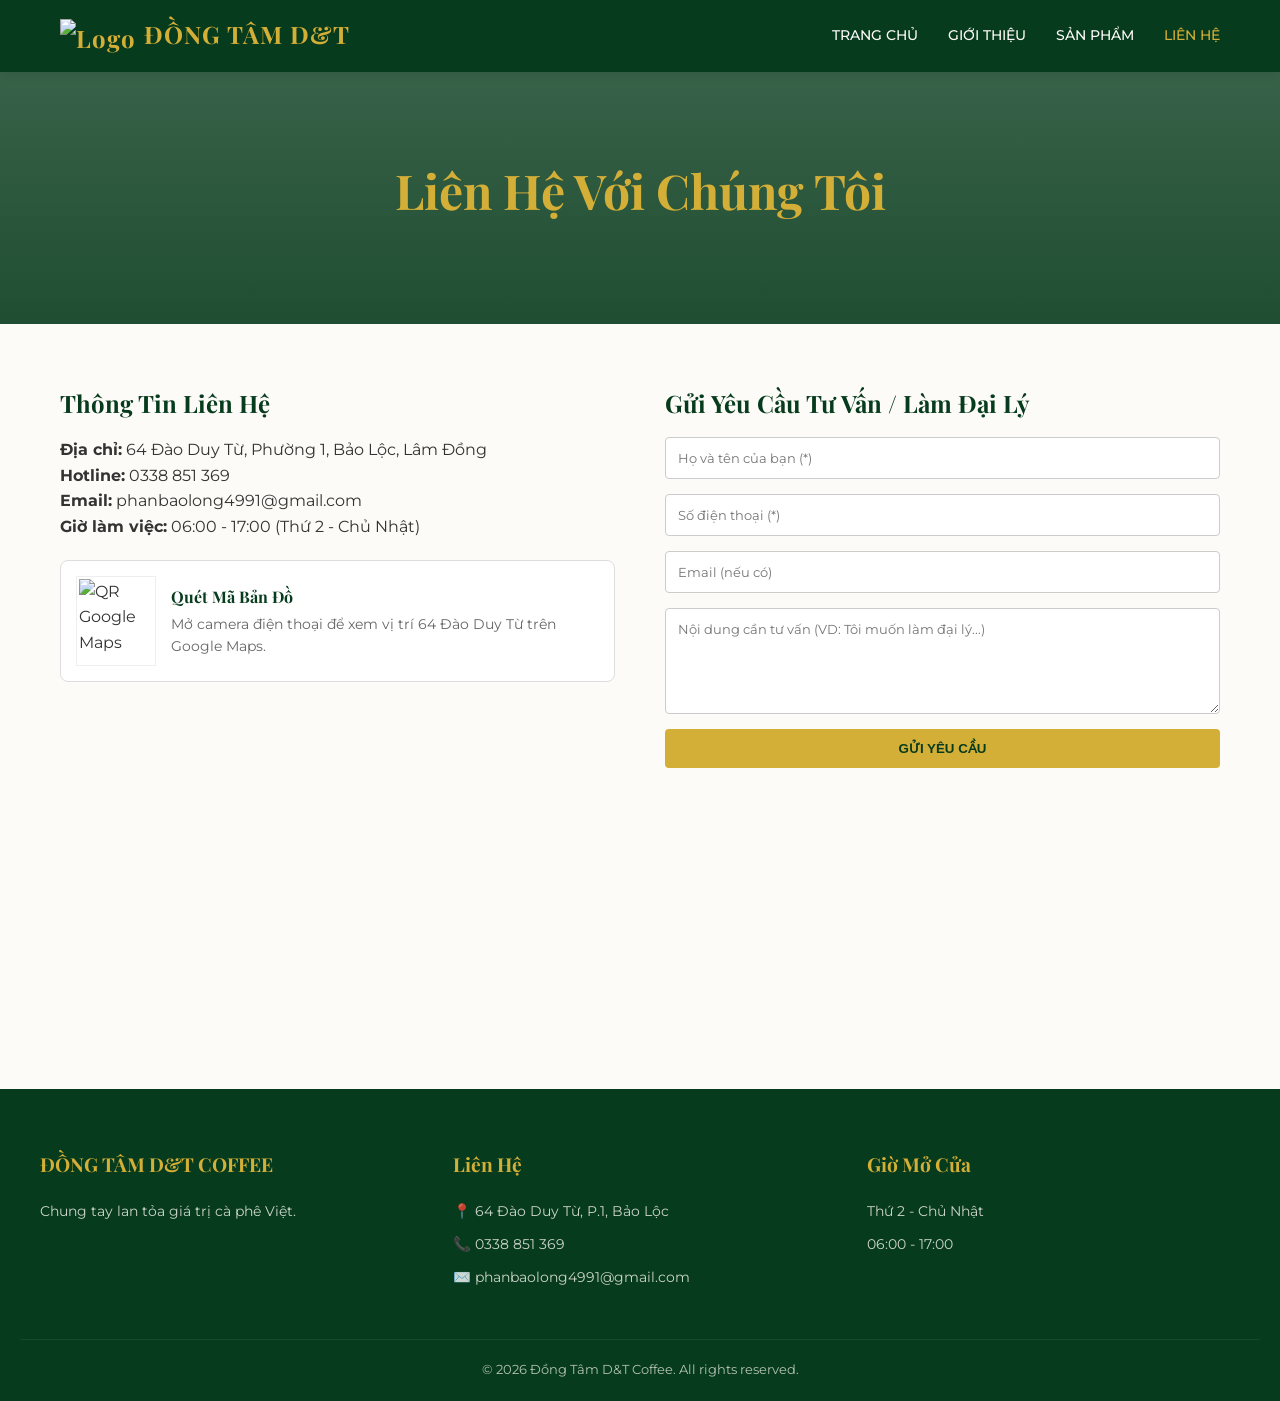
==== lien-he.html @ fc58b59f "Add files via upload" ====
<!DOCTYPE html>
<html lang="vi">
<head>
    <meta charset="UTF-8">
    <meta name="viewport" content="width=device-width, initial-scale=1.0">
    <title>Liên Hệ - Đồng Tâm D&T Coffee</title>
    <link rel="stylesheet" href="style_2.css">
</head>
<body>

    <header>
        <div class="header-container">
            <a href="index.html" class="logo">
                <img src="logo.png" alt="Logo" style="height: 30px; vertical-align: middle; margin-right: 8px;">ĐỒNG TÂM D&T
            </a>
            <button class="mobile-menu-btn" onclick="toggleMenu()">☰</button>
            <nav class="nav-links" id="navLinks">
                <a href="index.html">Trang Chủ</a>
                <a href="ve-chung-toi.html">Giới Thiệu</a>
                <a href="san-pham.html">Sản Phẩm</a>
                <a href="lien-he.html" class="active">Liên Hệ</a>
            </nav>
        </div>
    </header>

    <div class="page-header">
        <h1>Liên Hệ Với Chúng Tôi</h1>
    </div>

    <section class="contact-container">
        <div class="contact-info">
            <h2>Thông Tin Liên Hệ</h2>
            <p><strong>Địa chỉ:</strong> 64 Đào Duy Từ, Phường 1, Bảo Lộc, Lâm Đồng</p>
            <p><strong>Hotline:</strong> 0338 851 369</p>
            <p><strong>Email:</strong> phanbaolong4991@gmail.com</p>
            <p><strong>Giờ làm việc:</strong> 06:00 - 17:00 (Thứ 2 - Chủ Nhật)</p>
            
            <!-- Mã QR Google Maps -->
            <div style="margin: 20px 0; display: flex; align-items: center; gap: 15px; background: #fff; padding: 15px; border-radius: 8px; border: 1px solid #ddd;">
                <img src="qr-maps.png" alt="QR Google Maps" style="width: 90px; height: 90px; border: 1px solid #eee; padding: 2px;">
                <div>
                    <h4 style="margin-bottom: 5px; color: var(--green-deep);">Quét Mã Bản Đồ</h4>
                    <p style="font-size: 0.85rem; color: #666; margin-bottom: 0;">Mở camera điện thoại để xem vị trí 64 Đào Duy Từ trên Google Maps.</p>
                </div>
            </div>

            <!-- Bản đồ Google Maps -->
            <div class="contact-info">
                <iframe src="https://www.google.com/maps/embed?pb=!1m18!1m12!1m3!1d15607.707663007577!2d107.8002361!3d11.5439262!2m3!1f0!2f0!3f0!3m2!1i1024!2i768!4f13.1!3m3!1m2!1s0x3173e7b5b0b0b0b1%3A0x0!2zQsOjbyBM4buZYywgTMOibSDEkOG7k25n!5e0!3m2!1svi!2s!4v1620000000000!5m2!1svi!2s" allowfullscreen="" loading="lazy"></iframe>
            </div>
        </div>

        <div class="contact-form">
            <h2>Gửi Yêu Cầu Tư Vấn / Làm Đại Lý</h2>
            <form action="#" method="POST">
                <input type="text" name="name" placeholder="Họ và tên của bạn (*)" required>
                <input type="tel" name="phone" placeholder="Số điện thoại (*)" required>
                <input type="email" name="email" placeholder="Email (nếu có)">
                <textarea name="message" rows="5" placeholder="Nội dung cần tư vấn (VD: Tôi muốn làm đại lý...)" required></textarea>
                <button type="submit" class="btn">Gửi Yêu Cầu</button>
            </form>
        </div>
    </section>

    <footer>
        <div class="footer-container">
            <div class="footer-col">
                <h3>ĐỒNG TÂM D&T COFFEE</h3>
                <p>Chung tay lan tỏa giá trị cà phê Việt.</p>
            </div>
            <div class="footer-col">
                <h3>Liên Hệ</h3>
                <p>📍 64 Đào Duy Từ, P.1, Bảo Lộc</p>
                <p>📞 0338 851 369</p>
                <p>✉️ phanbaolong4991@gmail.com</p>
            </div>
            <div class="footer-col">
                <h3>Giờ Mở Cửa</h3>
                <p>Thứ 2 - Chủ Nhật</p>
                <p>06:00 - 17:00</p>
            </div>
        </div>
        <div class="footer-bottom">
            <p>&copy; 2026 Đồng Tâm D&T Coffee. All rights reserved.</p>
        </div>
    </footer>

    <script>
        function toggleMenu() {
            document.getElementById("navLinks").classList.toggle("active");
        }
    </script>
</body>
</html>
---- style_2.css ----
/* =========================================
   ĐỒNG TÂM D&T COFFEE - MAIN STYLES
   Phong cách: Rustic Luxury
========================================= */

@import url('https://fonts.googleapis.com/css2?family=Montserrat:wght@400;500;600&family=Playfair+Display:ital,wght@0,600;0,700;1,600&display=swap');

:root {
  --green-deep: #073b1d;
  --gold: #d4af37;
  --cream: #fdfbf7;
  --text-dark: #333333;
  --text-light: #f9f9f9;
  --font-heading: 'Playfair Display', serif;
  --font-body: 'Montserrat', sans-serif;
}

* {
  margin: 0;
  padding: 0;
  box-sizing: border-box;
}

body {
  font-family: var(--font-body);
  background-color: var(--cream);
  color: var(--text-dark);
  line-height: 1.6;
}

a {
  text-decoration: none;
  color: inherit;
}

ul {
  list-style: none;
}

/* --- TYPOGRAPHY --- */
h1, h2, h3, h4 {
  font-family: var(--font-heading);
  color: var(--green-deep);
  margin-bottom: 15px;
}

.section-title {
  text-align: center;
  font-size: 2.5rem;
  margin-bottom: 40px;
  position: relative;
}

.section-title::after {
  content: '';
  display: block;
  width: 60px;
  height: 3px;
  background-color: var(--gold);
  margin: 15px auto 0;
}

/* --- HEADER & NAVIGATION --- */
header {
  background-color: var(--green-deep);
  color: var(--cream);
  position: sticky;
  top: 0;
  z-index: 1000;
  box-shadow: 0 2px 10px rgba(0,0,0,0.1);
}

.header-container {
  max-width: 1200px;
  margin: 0 auto;
  padding: 15px 20px;
  display: flex;
  justify-content: space-between;
  align-items: center;
}

.logo {
  font-family: var(--font-heading);
  font-size: 1.5rem;
  font-weight: 700;
  color: var(--gold);
  letter-spacing: 1px;
}

.nav-links {
  display: flex;
  gap: 30px;
}

.nav-links a {
  font-weight: 500;
  font-size: 0.9rem;
  text-transform: uppercase;
  transition: color 0.3s;
}

.nav-links a:hover, .nav-links a.active {
  color: var(--gold);
}

.mobile-menu-btn {
  display: none;
  font-size: 1.5rem;
  background: none;
  border: none;
  color: var(--gold);
  cursor: pointer;
}

/* --- BUTTONS --- */
.btn {
  display: inline-block;
  padding: 12px 28px;
  background-color: var(--gold);
  color: var(--green-deep);
  font-weight: 600;
  text-transform: uppercase;
  border: none;
  border-radius: 4px;
  cursor: pointer;
  transition: all 0.3s ease;
}

.btn:hover {
  background-color: #b8962e;
  transform: translateY(-2px);
}

.btn-outline {
  background-color: transparent;
  color: var(--gold);
  border: 2px solid var(--gold);
}

.btn-outline:hover {
  background-color: var(--gold);
  color: var(--green-deep);
}

/* --- HERO SECTION (Trang Chủ) --- */
.hero {
  background: linear-gradient(rgba(7, 59, 29, 0.7), rgba(7, 59, 29, 0.8)), url('https://images.unsplash.com/photo-1447933601403-0c6688de566e?q=80&w=1920&auto=format&fit=crop') center/cover;
  height: 80vh;
  display: flex;
  align-items: center;
  justify-content: center;
  text-align: center;
  color: var(--cream);
  padding: 0 20px;
}

.hero-content h1 {
  font-size: 4rem;
  color: var(--gold);
  margin-bottom: 20px;
  text-shadow: 2px 2px 4px rgba(0,0,0,0.5);
}

.hero-content p {
  font-size: 1.2rem;
  max-width: 600px;
  margin: 0 auto 30px;
}

/* --- FEATURES BAR --- */
.features {
  background-color: var(--green-deep);
  color: var(--cream);
  padding: 40px 20px;
}

.features-grid {
  max-width: 1200px;
  margin: 0 auto;
  display: grid;
  grid-template-columns: repeat(4, 1fr);
  gap: 20px;
  text-align: center;
}

.feature-item h3 {
  color: var(--gold);
  font-size: 1.2rem;
  margin-bottom: 5px;
}

.feature-item p {
  font-size: 0.9rem;
  opacity: 0.8;
}

/* --- PRODUCT GRID --- */
.products-section {
  padding: 80px 20px;
  max-width: 1200px;
  margin: 0 auto;
}

.product-grid {
  display: grid;
  grid-template-columns: repeat(auto-fit, minmax(280px, 1fr));
  gap: 30px;
}

.product-card {
  background: #fff;
  border-radius: 8px;
  overflow: hidden;
  box-shadow: 0 4px 15px rgba(0,0,0,0.05);
  transition: transform 0.3s ease;
  text-align: center;
  padding-bottom: 20px;
}

.product-card:hover {
  transform: translateY(-5px);
  box-shadow: 0 8px 25px rgba(0,0,0,0.1);
}

.product-card img {
  width: 100%;
  height: 250px;
  object-fit: cover;
}

.product-card h3 {
  font-size: 1.2rem;
  margin: 15px 0 5px;
}

.product-price {
  color: var(--gold);
  font-size: 1.1rem;
  font-weight: 600;
  margin-bottom: 15px;
}

/* --- PAGE HEADER (Cho các trang con) --- */
.page-header {
  background: linear-gradient(rgba(7, 59, 29, 0.8), rgba(7, 59, 29, 0.9)), url('https://images.unsplash.com/photo-1559525839-b184a4d698c7?q=80&w=1920&auto=format&fit=crop') center/cover;
  padding: 80px 20px;
  text-align: center;
  color: var(--cream);
}

.page-header h1 {
  color: var(--gold);
  font-size: 3rem;
}

/* --- ABOUT PAGE --- */
.about-content {
  max-width: 1000px;
  margin: 60px auto;
  padding: 0 20px;
  display: grid;
  grid-template-columns: 1fr 1fr;
  gap: 50px;
  align-items: center;
}

.about-content img {
  width: 100%;
  border-radius: 8px;
  box-shadow: 0 10px 30px rgba(0,0,0,0.1);
}

.about-text p {
  margin-bottom: 15px;
}

/* --- CONTACT PAGE --- */
.contact-container {
  max-width: 1200px;
  margin: 60px auto;
  padding: 0 20px;
  display: grid;
  grid-template-columns: 1fr 1fr;
  gap: 50px;
}

.contact-info iframe {
  width: 100%;
  height: 300px;
  border: none;
  border-radius: 8px;
  margin-top: 20px;
}

.contact-form form {
  display: flex;
  flex-direction: column;
  gap: 15px;
}

.contact-form input, .contact-form textarea {
  width: 100%;
  padding: 12px;
  border: 1px solid #ccc;
  border-radius: 4px;
  font-family: var(--font-body);
}

.contact-form input:focus, .contact-form textarea:focus {
  outline: none;
  border-color: var(--gold);
}

/* --- FOOTER --- */
footer {
  background-color: var(--green-deep);
  color: var(--cream);
  padding: 60px 20px 20px;
  margin-top: 50px;
}

.footer-container {
  max-width: 1200px;
  margin: 0 auto;
  display: grid;
  grid-template-columns: repeat(3, 1fr);
  gap: 40px;
  margin-bottom: 40px;
}

.footer-col h3 {
  color: var(--gold);
  margin-bottom: 20px;
  font-size: 1.2rem;
}

.footer-col p {
  font-size: 0.9rem;
  opacity: 0.8;
  margin-bottom: 10px;
}

.footer-bottom {
  text-align: center;
  padding-top: 20px;
  border-top: 1px solid rgba(255,255,255,0.1);
  font-size: 0.8rem;
  opacity: 0.7;
}

/* --- RESPONSIVE --- */
@media (max-width: 768px) {
  .nav-links {
    display: none;
    flex-direction: column;
    width: 100%;
    background-color: var(--green-deep);
    position: absolute;
    top: 60px;
    left: 0;
    padding: 20px;
    text-align: center;
  }
  
  .nav-links.active {
    display: flex;
  }

  .mobile-menu-btn {
    display: block;
  }

  .hero-content h1 {
    font-size: 2.5rem;
  }

  .features-grid {
    grid-template-columns: 1fr 1fr;
  }

  .about-content, .contact-container {
    grid-template-columns: 1fr;
  }

  .footer-container {
    grid-template-columns: 1fr;
    text-align: center;
  }
}
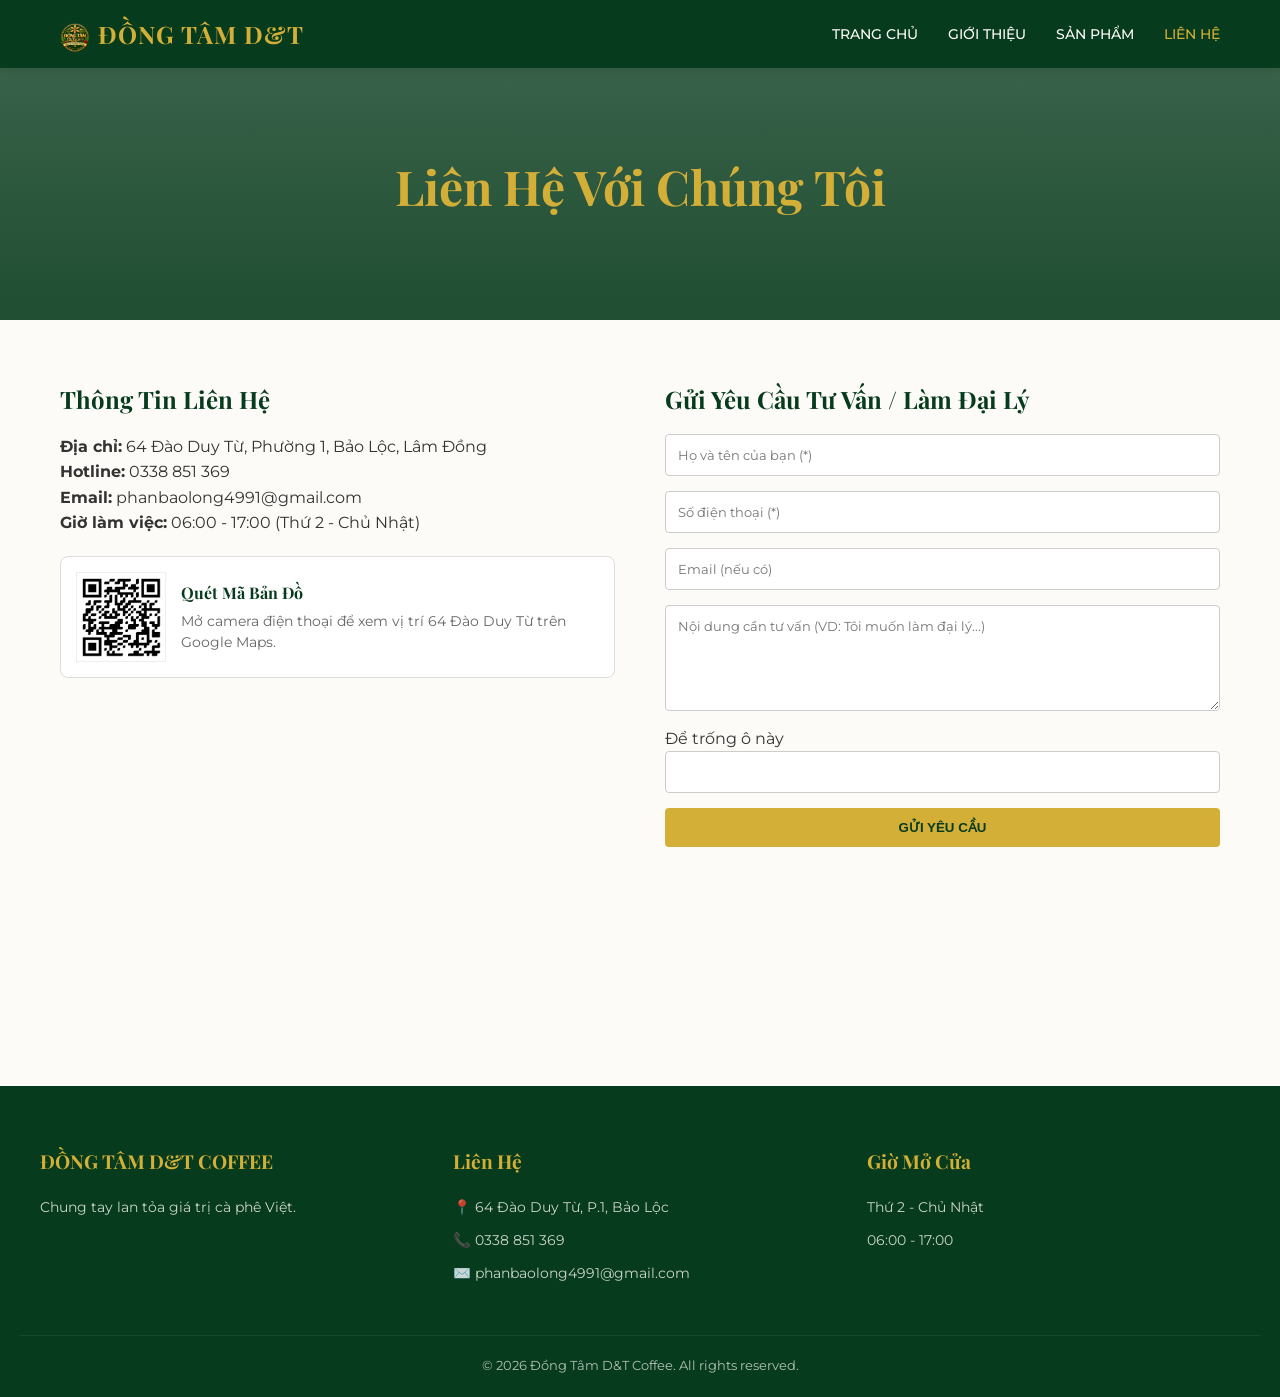
==== commit ad54c713: "Update lien-he.html Update thêm form liên hệ thông báo đến email và sheets" ====
--- a/lien-he.html
+++ b/lien-he.html
@@ -52,12 +52,18 @@
 
         <div class="contact-form">
             <h2>Gửi Yêu Cầu Tư Vấn / Làm Đại Lý</h2>
-            <form action="#" method="POST">
-                <input type="text" name="name" placeholder="Họ và tên của bạn (*)" required>
-                <input type="tel" name="phone" placeholder="Số điện thoại (*)" required>
-                <input type="email" name="email" placeholder="Email (nếu có)">
-                <textarea name="message" rows="5" placeholder="Nội dung cần tư vấn (VD: Tôi muốn làm đại lý...)" required></textarea>
+            <form id="contactForm">
+                <input type="text" name="name" placeholder="Họ và tên của bạn (*)" aria-label="Họ và tên" autocomplete="name" maxlength="100" required>
+                <input type="tel" name="phone" placeholder="Số điện thoại (*)" aria-label="Số điện thoại" autocomplete="tel" inputmode="tel" maxlength="20" required>
+                <input type="email" name="email" placeholder="Email (nếu có)" aria-label="Email" autocomplete="email" maxlength="120">
+                <textarea name="message" rows="5" placeholder="Nội dung cần tư vấn (VD: Tôi muốn làm đại lý...)" aria-label="Nội dung cần tư vấn" maxlength="2000" required></textarea>
+                <!-- Ô ẩn chống spam: người thật không nhìn thấy và không điền -->
+                <div class="hp-field" aria-hidden="true">
+                    <label>Để trống ô này <input type="text" name="website" tabindex="-1" autocomplete="off"></label>
+                </div>
                 <button type="submit" class="btn">Gửi Yêu Cầu</button>
+                <p id="formStatus" class="form-status" role="status" aria-live="polite"></p>
+                <noscript><p class="form-status error">Vui lòng bật JavaScript để gửi yêu cầu, hoặc gọi hotline 0338 851 369.</p></noscript>
             </form>
         </div>
     </section>
@@ -90,5 +96,6 @@
             document.getElementById("navLinks").classList.toggle("active");
         }
     </script>
+    <script src="form.js"></script>
 </body>
-</html>+</html>
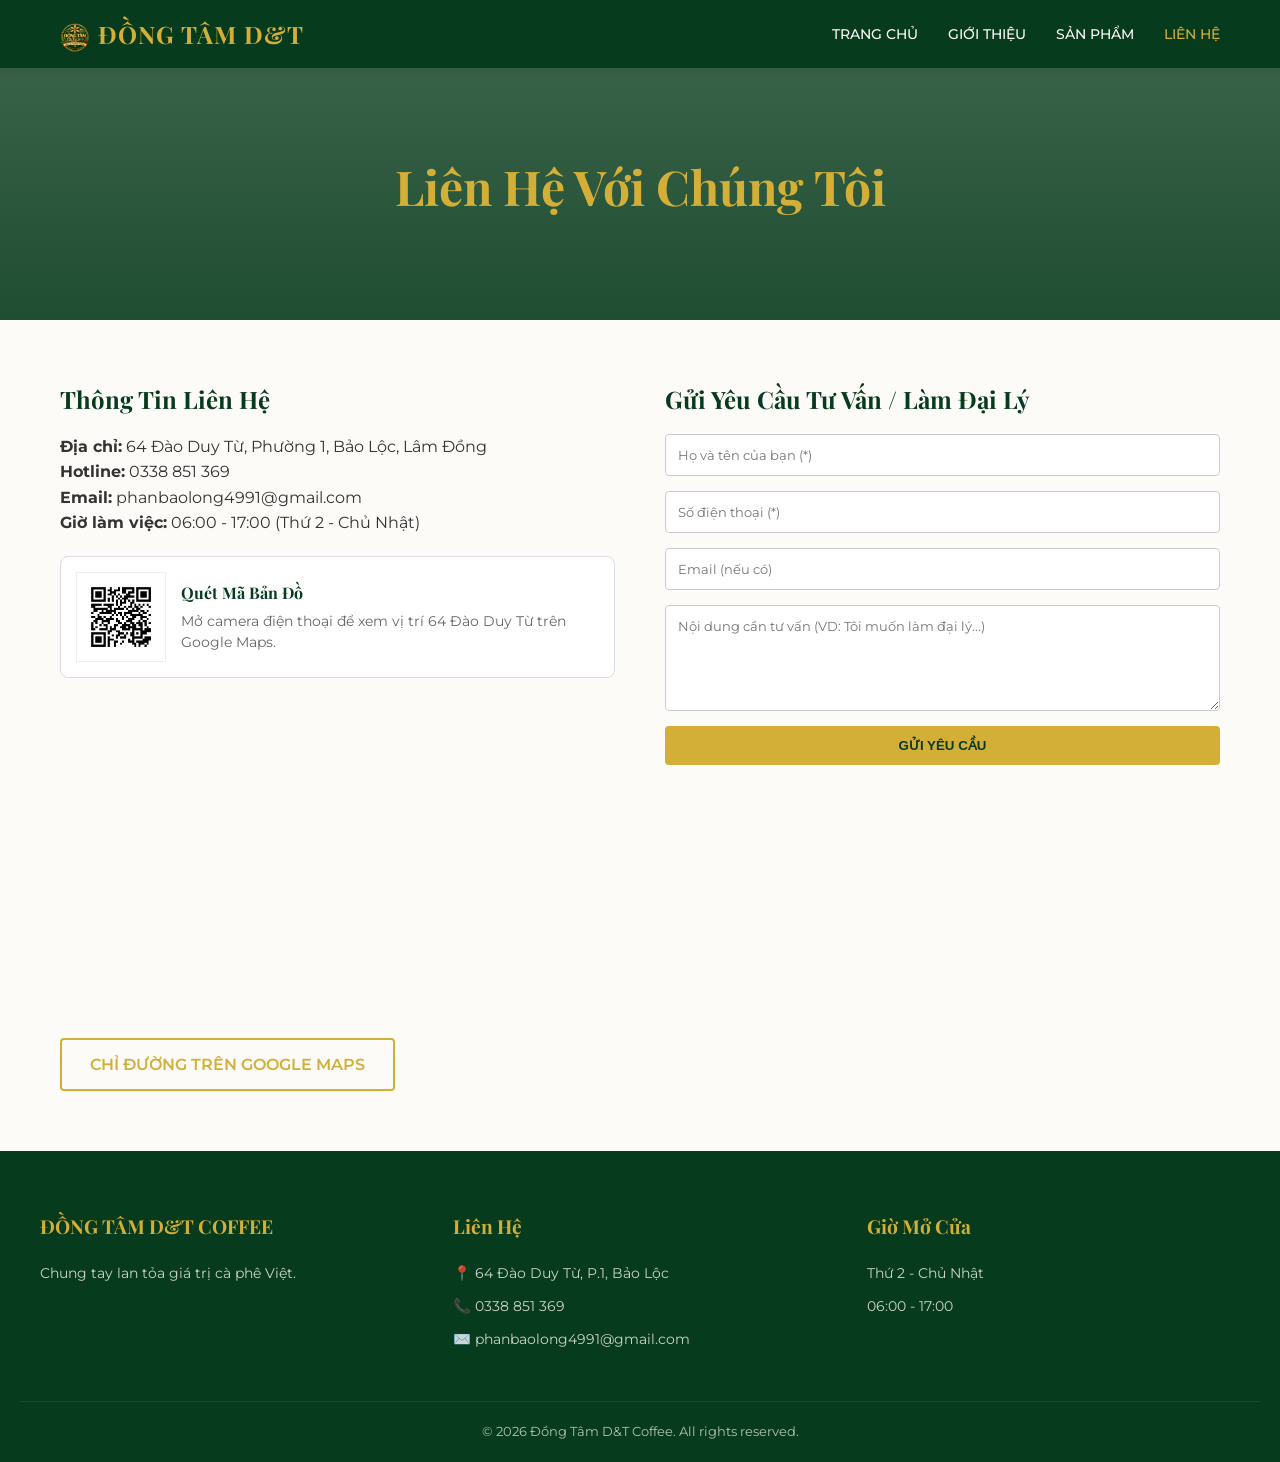
==== commit 789be48f: "Update lien-he.html cập nhập ghim địa chỉ google của quán trên trang liên hệ" ====
--- a/lien-he.html
+++ b/lien-he.html
@@ -46,7 +46,8 @@
 
             <!-- Bản đồ Google Maps -->
             <div class="contact-info">
-                <iframe src="https://www.google.com/maps/embed?pb=!1m18!1m12!1m3!1d15607.707663007577!2d107.8002361!3d11.5439262!2m3!1f0!2f0!3f0!3m2!1i1024!2i768!4f13.1!3m3!1m2!1s0x3173e7b5b0b0b0b1%3A0x0!2zQsOjbyBM4buZYywgTMOibSDEkOG7k25n!5e0!3m2!1svi!2s!4v1620000000000!5m2!1svi!2s" allowfullscreen="" loading="lazy"></iframe>
+                <iframe title="Bản đồ Google Maps: Đồng Tâm D&amp;T Coffee, 64 Đào Duy Từ, Bảo Lộc" src="https://www.google.com/maps/embed?pb=!1m18!1m12!1m3!1d977.2252972767631!2d107.8309327695278!3d11.558940913196444!2m3!1f0!2f0!3f0!3m2!1i1024!2i768!4f13.1!3m3!1m2!1s0x3173f75bf06d02e5%3A0xb0e1873f894e3e05!2zxJAmVCBjb2ZmZWU!5e0!3m2!1svi!2s!4v1795320174534!5m2!1svi!2s" allowfullscreen="" loading="lazy" referrerpolicy="strict-origin-when-cross-origin"></iframe>
+                <p style="margin-top: 12px;"><a href="https://www.google.com/maps/search/?api=1&query=11.558940913,107.830932770" target="_blank" rel="noopener" class="btn btn-outline">Chỉ Đường Trên Google Maps</a></p>
             </div>
         </div>
 
--- a/style_2.css
+++ b/style_2.css
@@ -311,6 +311,45 @@
   border-color: var(--gold);
 }
 
+/* Ô ẩn chống spam (người thật không thấy) */
+.hp-field {
+  position: absolute;
+  left: -9999px;
+  width: 1px;
+  height: 1px;
+  overflow: hidden;
+}
+
+.contact-form .btn:disabled {
+  opacity: 0.6;
+  cursor: not-allowed;
+  transform: none;
+}
+
+/* Thông báo sau khi gửi form */
+.form-status {
+  font-size: 0.95rem;
+  margin: 0;
+}
+
+.form-status:empty {
+  display: none;
+}
+
+.form-status.info {
+  color: #555555;
+}
+
+.form-status.success {
+  color: #0b5d2a;
+  font-weight: 600;
+}
+
+.form-status.error {
+  color: #a12622;
+  font-weight: 600;
+}
+
 /* --- FOOTER --- */
 footer {
   background-color: var(--green-deep);
@@ -386,4 +425,4 @@
     grid-template-columns: 1fr;
     text-align: center;
   }
-}+}
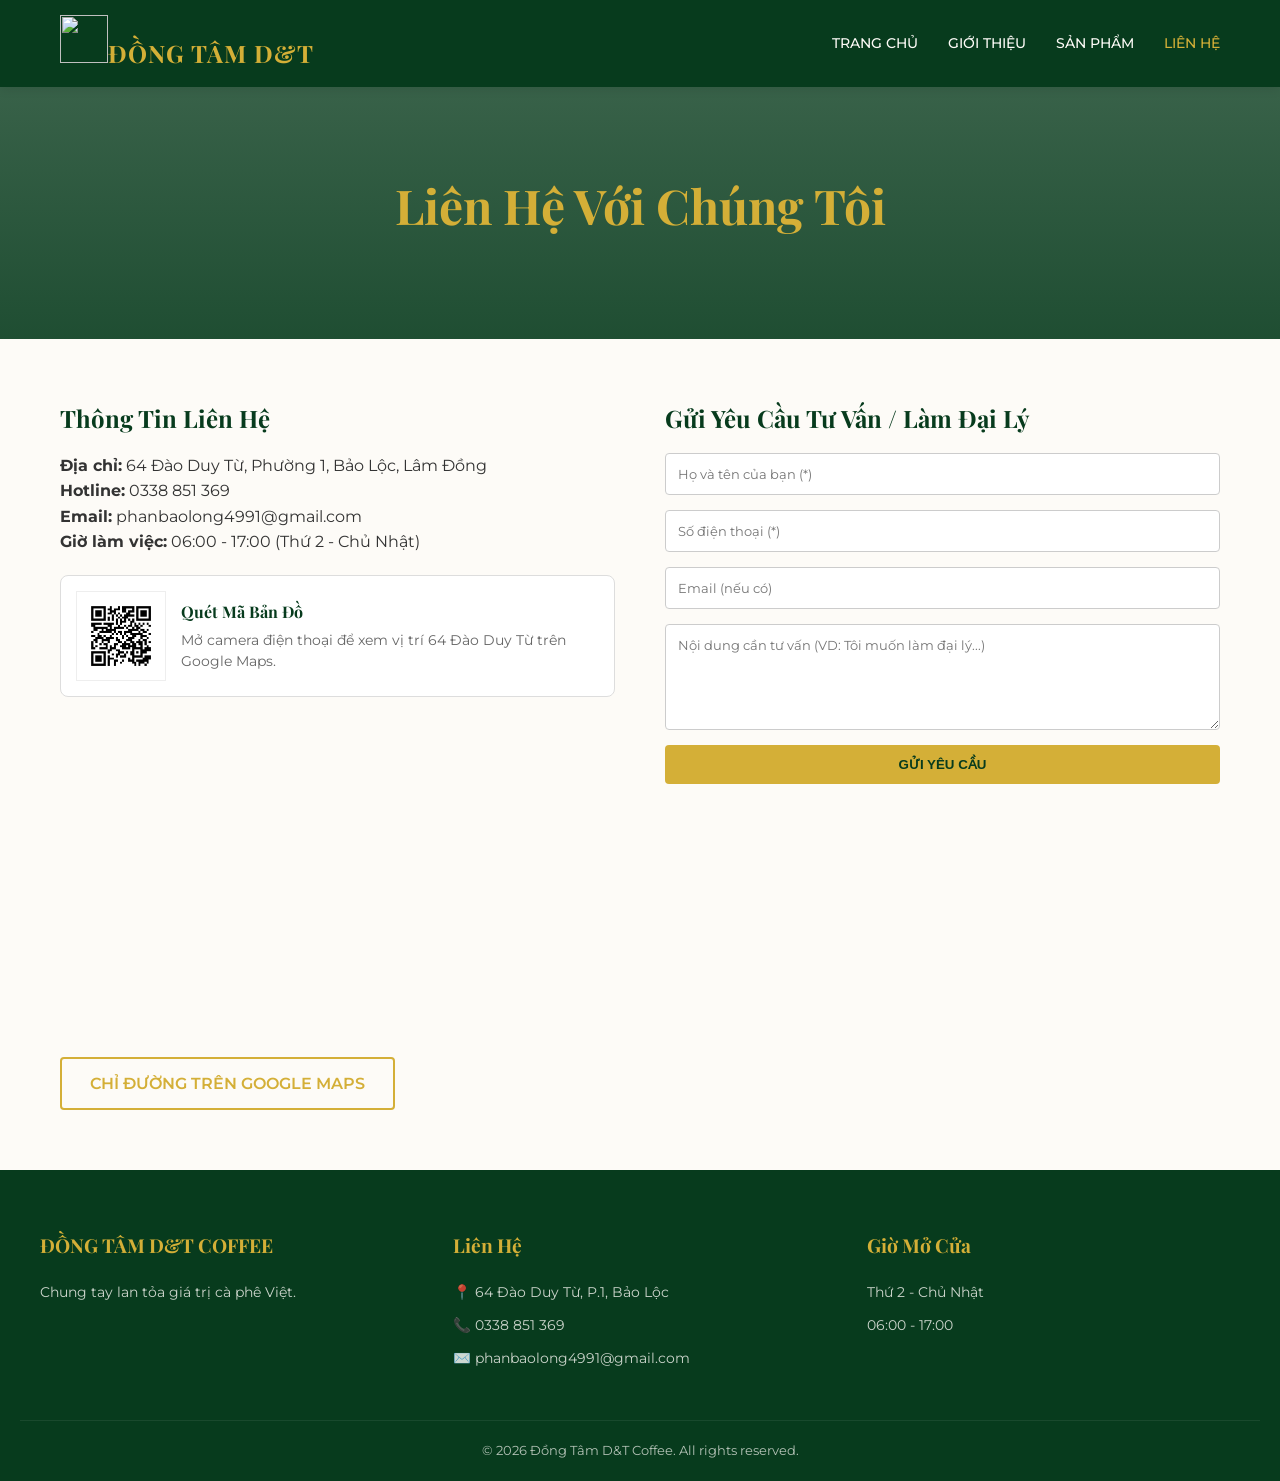
==== commit b2ddf3dd: "Update lien-he.html Thay đổi nút chuyển hướng địa chỉ thành địa chỉ đúng của quán" ====
--- a/lien-he.html
+++ b/lien-he.html
@@ -11,7 +11,7 @@
     <header>
         <div class="header-container">
             <a href="index.html" class="logo">
-                <img src="logo.png" alt="Logo" style="height: 30px; vertical-align: middle; margin-right: 8px;">ĐỒNG TÂM D&T
+                <img src="logo-header.webp" alt="" class="logo-img" width="48" height="48">ĐỒNG TÂM D&T
             </a>
             <button class="mobile-menu-btn" onclick="toggleMenu()">☰</button>
             <nav class="nav-links" id="navLinks">
@@ -47,7 +47,7 @@
             <!-- Bản đồ Google Maps -->
             <div class="contact-info">
                 <iframe title="Bản đồ Google Maps: Đồng Tâm D&amp;T Coffee, 64 Đào Duy Từ, Bảo Lộc" src="https://www.google.com/maps/embed?pb=!1m18!1m12!1m3!1d977.2252972767631!2d107.8309327695278!3d11.558940913196444!2m3!1f0!2f0!3f0!3m2!1i1024!2i768!4f13.1!3m3!1m2!1s0x3173f75bf06d02e5%3A0xb0e1873f894e3e05!2zxJAmVCBjb2ZmZWU!5e0!3m2!1svi!2s!4v1795320174534!5m2!1svi!2s" allowfullscreen="" loading="lazy" referrerpolicy="strict-origin-when-cross-origin"></iframe>
-                <p style="margin-top: 12px;"><a href="https://www.google.com/maps/search/?api=1&query=11.558940913,107.830932770" target="_blank" rel="noopener" class="btn btn-outline">Chỉ Đường Trên Google Maps</a></p>
+                <p style="margin-top: 12px;"><a href="https://maps.app.goo.gl/F627AJ65hzmmJ3Np9" target="_blank" rel="noopener" class="btn btn-outline">Chỉ Đường Trên Google Maps</a></p>
             </div>
         </div>
 
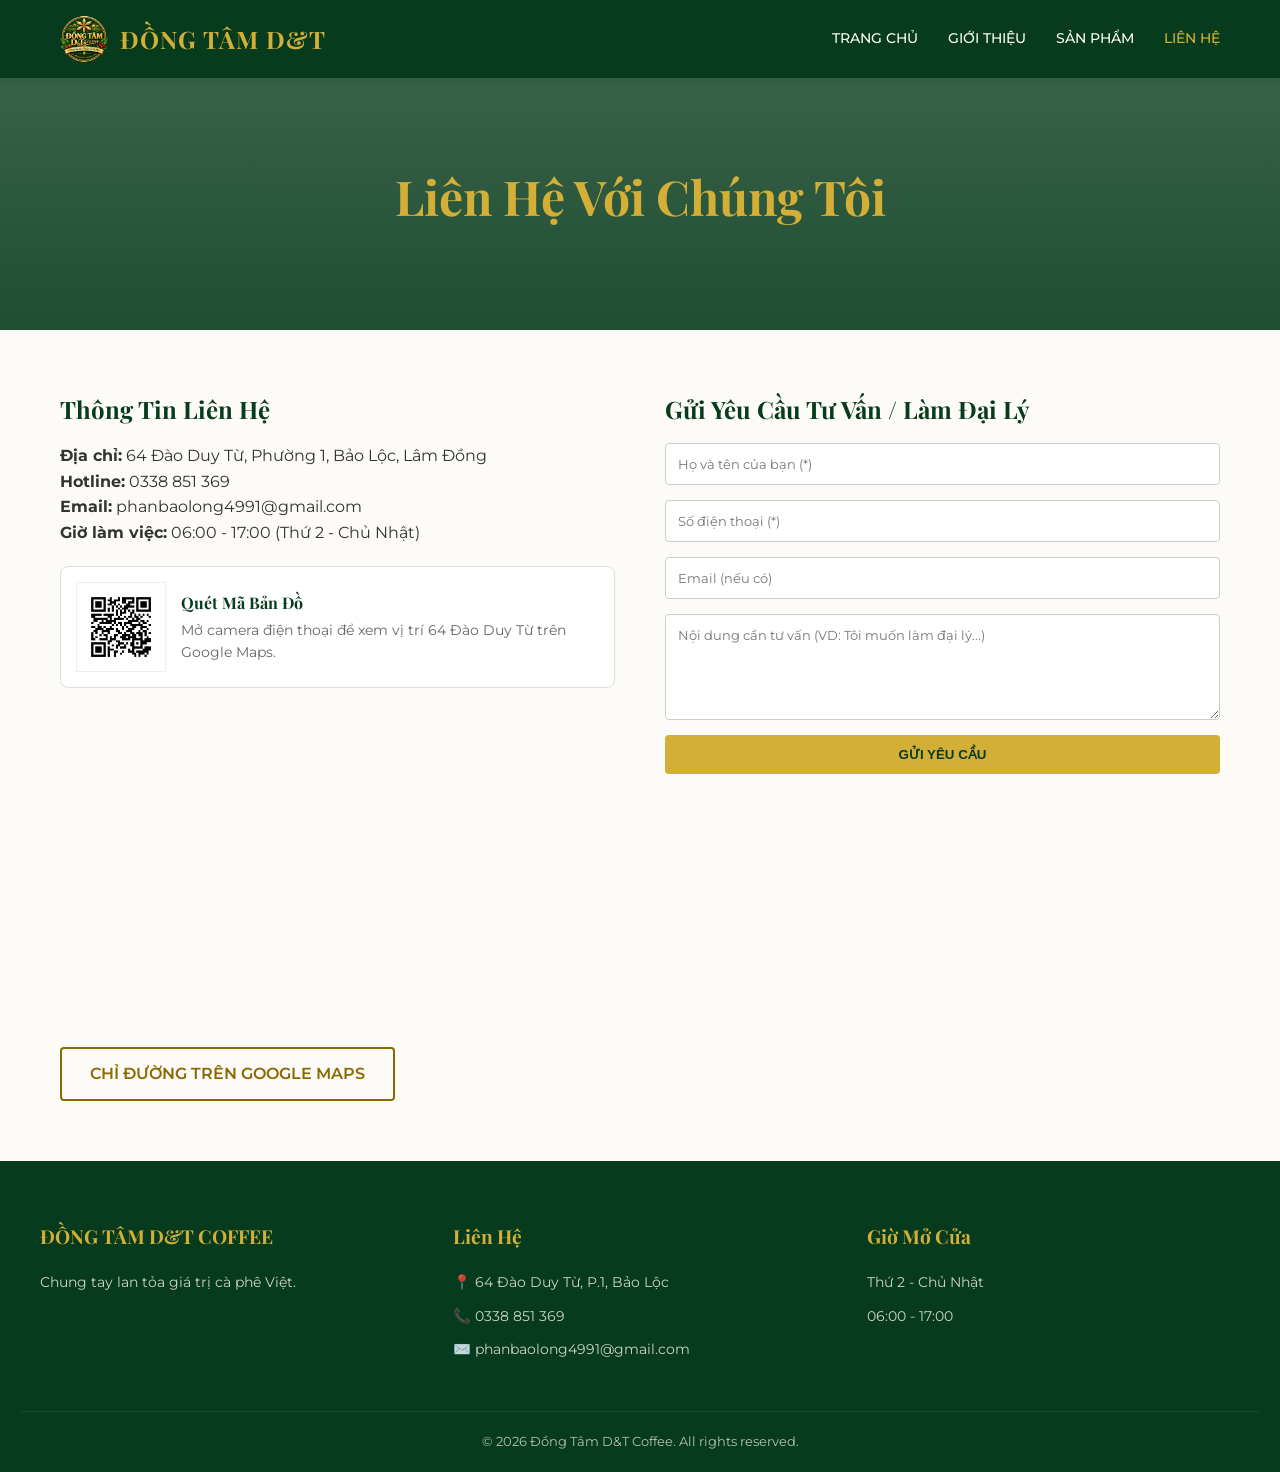
==== commit 698b2859: "Hoàn thiện 3 trang còn lại: SEO, sửa lỗi nhỏ, chặn file thừa trên Cloudflare - ve-chung-toi.html, sa" ====
--- a/lien-he.html
+++ b/lien-he.html
@@ -3,7 +3,22 @@
 <head>
     <meta charset="UTF-8">
     <meta name="viewport" content="width=device-width, initial-scale=1.0">
-    <title>Liên Hệ - Đồng Tâm D&T Coffee</title>
+    <title>Liên Hệ - Đồng Tâm D&amp;T Coffee</title>
+    <meta name="description" content="Liên hệ Đồng Tâm D&amp;T Coffee: 64 Đào Duy Từ, Phường 1, Bảo Lộc, Lâm Đồng. Hotline 0338 851 369. Gửi yêu cầu tư vấn hoặc làm đại lý.">
+    <meta name="theme-color" content="#073b1d">
+    <link rel="canonical" href="https://dongtam.dtcafe.workers.dev/lien-he">
+    <link rel="icon" type="image/png" href="favicon-96.png">
+    <link rel="apple-touch-icon" href="apple-touch-icon.png">
+    <meta property="og:type" content="website">
+    <meta property="og:locale" content="vi_VN">
+    <meta property="og:site_name" content="Đồng Tâm D&amp;T Coffee">
+    <meta property="og:title" content="Liên Hệ - Đồng Tâm D&amp;T Coffee">
+    <meta property="og:description" content="Liên hệ Đồng Tâm D&amp;T Coffee: 64 Đào Duy Từ, Phường 1, Bảo Lộc, Lâm Đồng. Hotline 0338 851 369. Gửi yêu cầu tư vấn hoặc làm đại lý.">
+    <meta property="og:url" content="https://dongtam.dtcafe.workers.dev/lien-he">
+    <meta property="og:image" content="https://dongtam.dtcafe.workers.dev/og-image.jpg">
+    <meta property="og:image:width" content="1200">
+    <meta property="og:image:height" content="630">
+    <meta name="twitter:card" content="summary_large_image">
     <link rel="stylesheet" href="style_2.css">
 </head>
 <body>
@@ -11,9 +26,9 @@
     <header>
         <div class="header-container">
             <a href="index.html" class="logo">
-                <img src="logo-header.webp" alt="" class="logo-img" width="48" height="48">ĐỒNG TÂM D&T
+                <img src="logo-header.webp" alt="" class="logo-img" width="48" height="48">ĐỒNG TÂM D&amp;T
             </a>
-            <button class="mobile-menu-btn" onclick="toggleMenu()">☰</button>
+            <button class="mobile-menu-btn" onclick="toggleMenu()" aria-label="Mở menu" aria-controls="navLinks" aria-expanded="false">☰</button>
             <nav class="nav-links" id="navLinks">
                 <a href="index.html">Trang Chủ</a>
                 <a href="ve-chung-toi.html">Giới Thiệu</a>
@@ -72,7 +87,7 @@
     <footer>
         <div class="footer-container">
             <div class="footer-col">
-                <h3>ĐỒNG TÂM D&T COFFEE</h3>
+                <h3>ĐỒNG TÂM D&amp;T COFFEE</h3>
                 <p>Chung tay lan tỏa giá trị cà phê Việt.</p>
             </div>
             <div class="footer-col">
@@ -88,15 +103,18 @@
             </div>
         </div>
         <div class="footer-bottom">
-            <p>&copy; 2026 Đồng Tâm D&T Coffee. All rights reserved.</p>
+            <p>&copy; 2026 Đồng Tâm D&amp;T Coffee. All rights reserved.</p>
         </div>
     </footer>
 
     <script>
         function toggleMenu() {
-            document.getElementById("navLinks").classList.toggle("active");
+            var nav = document.getElementById("navLinks");
+            var open = nav.classList.toggle("active");
+            document.querySelector(".mobile-menu-btn").setAttribute("aria-expanded", open ? "true" : "false");
         }
     </script>
     <script src="form.js"></script>
 </body>
-</html>
+</html>+
--- a/style_2.css
+++ b/style_2.css
@@ -8,6 +8,7 @@
 :root {
   --green-deep: #073b1d;
   --gold: #d4af37;
+  --gold-dark: #8a6a00; /* chữ vàng trên nền sáng, đạt độ tương phản >= 4.5:1 */
   --cream: #fdfbf7;
   --text-dark: #333333;
   --text-light: #f9f9f9;
@@ -80,11 +81,20 @@
 }
 
 .logo {
+  display: flex;
+  align-items: center;
+  gap: 12px;
   font-family: var(--font-heading);
   font-size: 1.5rem;
   font-weight: 700;
   color: var(--gold);
   letter-spacing: 1px;
+}
+
+.logo-img {
+  width: 48px;
+  height: 48px;
+  flex-shrink: 0;
 }
 
 .nav-links {
@@ -133,29 +143,40 @@
 
 .btn-outline {
   background-color: transparent;
-  color: var(--gold);
-  border: 2px solid var(--gold);
+  color: var(--gold-dark);
+  border: 2px solid var(--gold-dark);
 }
 
 .btn-outline:hover {
   background-color: var(--gold);
+  border-color: var(--gold);
   color: var(--green-deep);
 }
 
 /* --- HERO SECTION (Trang Chủ) --- */
 .hero {
   background: linear-gradient(rgba(7, 59, 29, 0.7), rgba(7, 59, 29, 0.8)), url('https://images.unsplash.com/photo-1447933601403-0c6688de566e?q=80&w=1920&auto=format&fit=crop') center/cover;
-  height: 80vh;
+  min-height: calc(100vh - 80px);
+  min-height: calc(100svh - 80px);
   display: flex;
   align-items: center;
   justify-content: center;
   text-align: center;
   color: var(--cream);
-  padding: 0 20px;
+  padding: 32px 20px 40px;
+}
+
+.hero-logo {
+  display: block;
+  width: min(400px, 44vh, 80vw);
+  height: auto;
+  margin: 0 auto 20px;
+  filter: drop-shadow(0 8px 24px rgba(0, 0, 0, 0.5));
 }
 
 .hero-content h1 {
-  font-size: 4rem;
+  font-size: 3rem;
+  line-height: 1.2;
   color: var(--gold);
   margin-bottom: 20px;
   text-shadow: 2px 2px 4px rgba(0,0,0,0.5);
@@ -234,7 +255,7 @@
 }
 
 .product-price {
-  color: var(--gold);
+  color: var(--gold-dark);
   font-size: 1.1rem;
   font-weight: 600;
   margin-bottom: 15px;
@@ -395,7 +416,7 @@
     width: 100%;
     background-color: var(--green-deep);
     position: absolute;
-    top: 60px;
+    top: 100%;
     left: 0;
     padding: 20px;
     text-align: center;
@@ -410,7 +431,12 @@
   }
 
   .hero-content h1 {
-    font-size: 2.5rem;
+    font-size: 2rem;
+  }
+
+
+  .logo {
+    font-size: 1.2rem;
   }
 
   .features-grid {
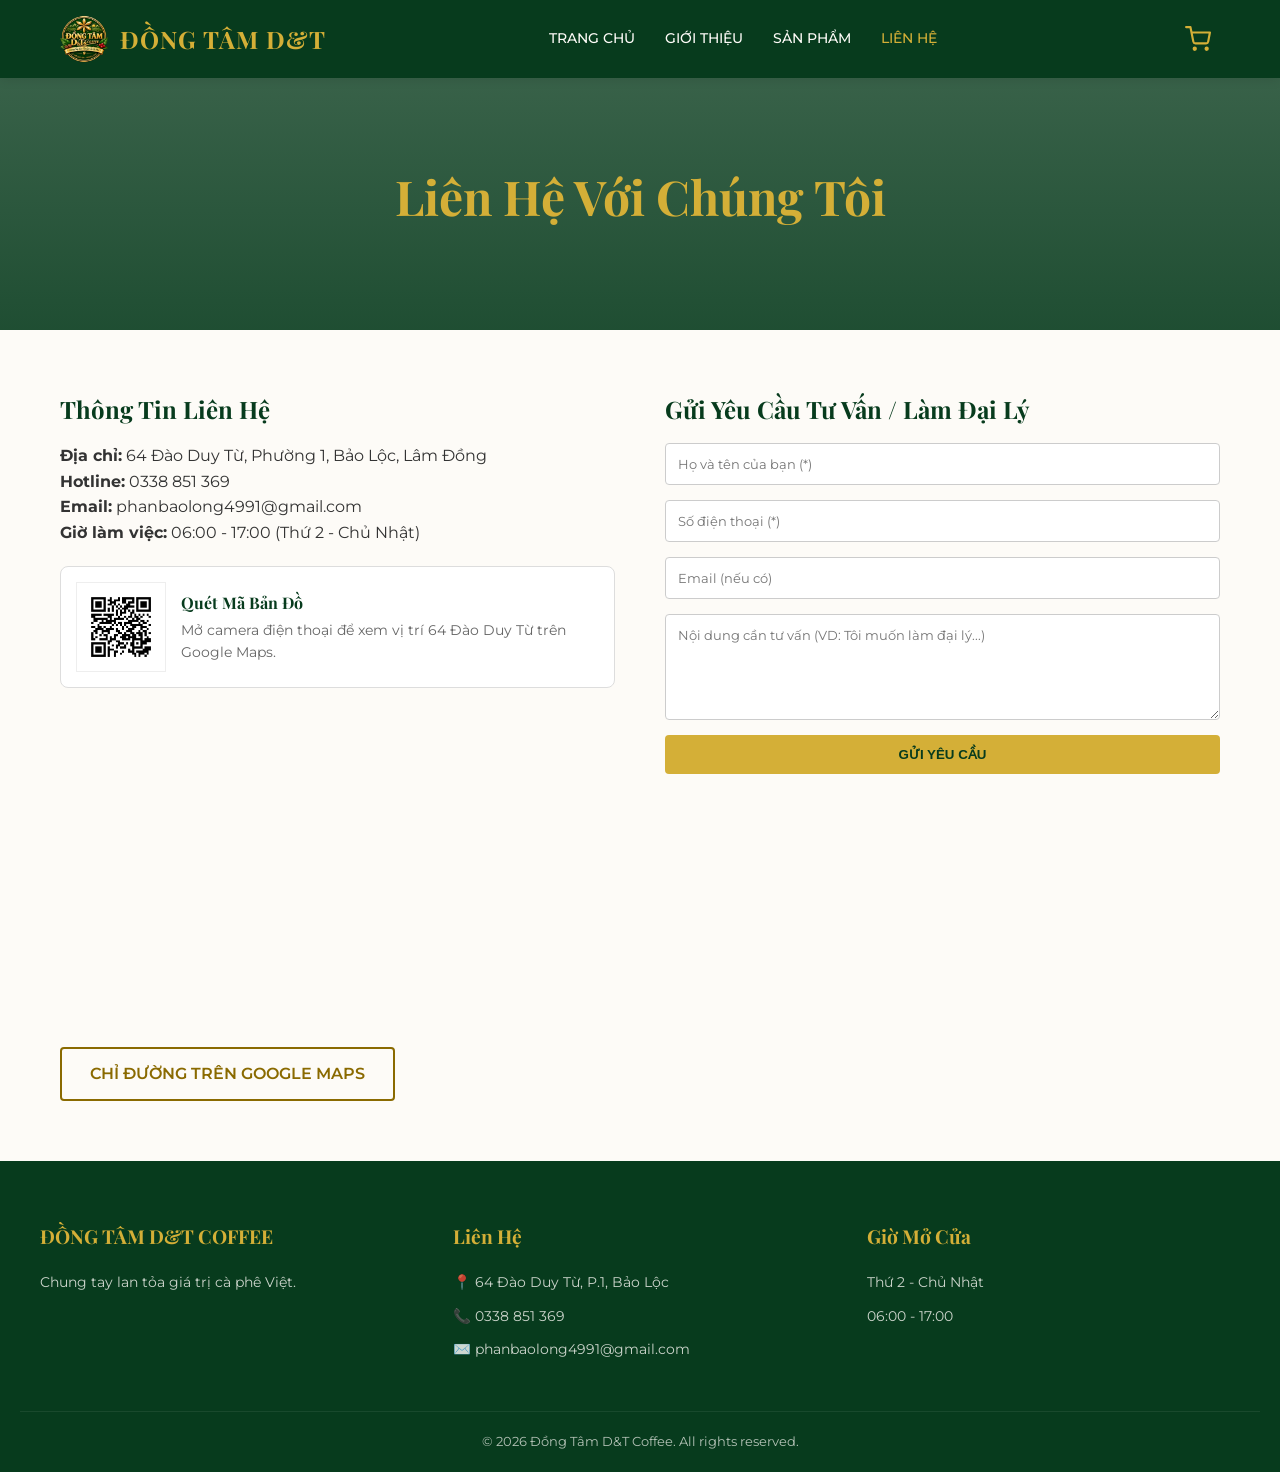
==== commit 82152b05: "Thêm giỏ hàng nhỏ và đặt hàng qua Zalo - cart.js: biểu tượng giỏ trên menu, ngăn kéo giỏ hàng, nhớ g" ====
--- a/lien-he.html
+++ b/lien-he.html
@@ -115,6 +115,7 @@
         }
     </script>
     <script src="form.js"></script>
+    <script src="cart.js"></script>
 </body>
 </html> 
--- a/style_2.css
+++ b/style_2.css
@@ -452,3 +452,345 @@
     text-align: center;
   }
 }
+
+
+/* =========================================
+   GIỎ HÀNG
+========================================= */
+.cart-btn {
+  position: relative;
+  display: flex;
+  align-items: center;
+  justify-content: center;
+  width: 44px;
+  height: 44px;
+  margin-left: 16px;
+  background: none;
+  border: none;
+  border-radius: 50%;
+  color: var(--gold);
+  cursor: pointer;
+}
+
+.cart-btn:hover {
+  background: rgba(212, 175, 55, 0.15);
+}
+
+.cart-btn svg {
+  width: 26px;
+  height: 26px;
+}
+
+.cart-count {
+  position: absolute;
+  top: 0;
+  right: -2px;
+  min-width: 20px;
+  height: 20px;
+  padding: 0 5px;
+  border-radius: 10px;
+  background: var(--gold);
+  color: var(--green-deep);
+  font-size: 0.75rem;
+  font-weight: 700;
+  line-height: 20px;
+  text-align: center;
+}
+
+.cart-count[hidden] {
+  display: none;
+}
+
+.cart-btn.bump {
+  animation: cart-bump 0.4s ease;
+}
+
+@keyframes cart-bump {
+  30% { transform: scale(1.25); }
+  100% { transform: scale(1); }
+}
+
+.cart-btn:focus-visible,
+.cart-drawer button:focus-visible,
+.cart-drawer a:focus-visible,
+.cart-drawer input:focus-visible,
+.cart-drawer textarea:focus-visible,
+.cart-toast button:focus-visible {
+  outline: 3px solid var(--gold);
+  outline-offset: 2px;
+}
+
+body.cart-lock {
+  overflow: hidden;
+}
+
+.cart-overlay {
+  position: fixed;
+  inset: 0;
+  z-index: 1100;
+  background: rgba(0, 0, 0, 0.55);
+  opacity: 0;
+  visibility: hidden;
+  transition: opacity 0.3s ease, visibility 0s linear 0.3s;
+}
+
+.cart-overlay.open {
+  opacity: 1;
+  visibility: visible;
+  transition: opacity 0.3s ease, visibility 0s;
+}
+
+.cart-drawer {
+  position: fixed;
+  top: 0;
+  right: 0;
+  bottom: 0;
+  z-index: 1200;
+  display: flex;
+  flex-direction: column;
+  width: min(430px, 100vw);
+  background: var(--cream);
+  color: var(--text-dark);
+  box-shadow: -8px 0 30px rgba(0, 0, 0, 0.3);
+  transform: translateX(100%);
+  visibility: hidden;
+  transition: transform 0.3s ease, visibility 0s linear 0.3s;
+}
+
+.cart-drawer.open {
+  transform: translateX(0);
+  visibility: visible;
+  transition: transform 0.3s ease, visibility 0s;
+}
+
+.cart-head {
+  display: flex;
+  align-items: center;
+  justify-content: space-between;
+  padding: 16px 20px;
+  background: var(--green-deep);
+  color: var(--gold);
+}
+
+.cart-head h2 {
+  font-family: var(--font-heading);
+  font-size: 1.4rem;
+  color: var(--gold);
+}
+
+.cart-drawer button,
+.cart-toast button {
+  font-family: var(--font-body);
+}
+
+.cart-close {
+  width: 40px;
+  height: 40px;
+  background: none;
+  border: none;
+  color: var(--cream);
+  font-size: 2rem;
+  line-height: 1;
+  cursor: pointer;
+}
+
+.cart-body {
+  flex: 1;
+  overflow-y: auto;
+  padding: 20px;
+}
+
+.cart-body [hidden] {
+  display: none;
+}
+
+.cart-empty {
+  padding: 40px 0;
+  text-align: center;
+}
+
+.cart-empty p {
+  margin-bottom: 20px;
+}
+
+.cart-items {
+  list-style: none;
+}
+
+.cart-item {
+  display: grid;
+  grid-template-columns: 1fr auto;
+  gap: 8px 12px;
+  align-items: center;
+  padding: 14px 0;
+  border-bottom: 1px solid #e6e0d3;
+}
+
+.cart-item-info {
+  display: flex;
+  flex-direction: column;
+}
+
+.cart-item-info span {
+  font-size: 0.85rem;
+  color: #555555;
+}
+
+.cart-item-line {
+  font-weight: 700;
+  text-align: right;
+}
+
+.cart-qty {
+  display: inline-flex;
+  align-items: center;
+  gap: 4px;
+}
+
+.cart-qty button {
+  width: 34px;
+  height: 34px;
+  background: #ffffff;
+  border: 1px solid #cfc7b3;
+  border-radius: 4px;
+  font-size: 1.1rem;
+  cursor: pointer;
+}
+
+.cart-qty span {
+  min-width: 32px;
+  text-align: center;
+  font-weight: 600;
+}
+
+.cart-remove,
+.cart-clear {
+  background: none;
+  border: none;
+  color: #a12622;
+  font-size: 0.85rem;
+  text-decoration: underline;
+  cursor: pointer;
+}
+
+.cart-remove {
+  justify-self: end;
+}
+
+.cart-total {
+  display: flex;
+  justify-content: space-between;
+  padding: 16px 0 8px;
+  font-size: 1.15rem;
+}
+
+.cart-clear {
+  padding: 4px 0 16px;
+}
+
+.cart-form {
+  display: flex;
+  flex-direction: column;
+  gap: 10px;
+  padding-top: 16px;
+  border-top: 2px solid var(--gold);
+}
+
+.cart-form h3 {
+  font-family: var(--font-heading);
+  font-size: 1.1rem;
+}
+
+.cart-form input,
+.cart-form textarea {
+  padding: 12px;
+  border: 1px solid #cccccc;
+  border-radius: 4px;
+  font-family: var(--font-body);
+  font-size: 1rem;
+}
+
+.cart-submit {
+  width: 100%;
+  padding: 14px;
+}
+
+.cart-msg {
+  font-size: 0.92rem;
+}
+
+.cart-msg:empty {
+  display: none;
+}
+
+.cart-msg.error {
+  color: #a12622;
+  font-weight: 600;
+}
+
+.cart-msg.success {
+  color: #0b5d2a;
+  font-weight: 600;
+}
+
+.cart-msg.info {
+  color: #555555;
+}
+
+.cart-order-text {
+  font-size: 0.85rem;
+}
+
+.cart-toast {
+  position: fixed;
+  left: 16px;
+  right: 16px;
+  bottom: 24px;
+  z-index: 1300;
+  display: flex;
+  align-items: center;
+  justify-content: space-between;
+  gap: 14px;
+  width: max-content;
+  max-width: min(440px, calc(100vw - 32px));
+  margin: 0 auto;
+  padding: 12px 16px;
+  background: var(--green-deep);
+  color: var(--cream);
+  border: 1px solid var(--gold);
+  border-radius: 8px;
+  box-shadow: 0 6px 20px rgba(0, 0, 0, 0.3);
+  opacity: 0;
+  visibility: hidden;
+  transform: translateY(20px);
+  transition: opacity 0.3s ease, transform 0.3s ease, visibility 0s linear 0.3s;
+}
+
+.cart-toast.show {
+  opacity: 1;
+  visibility: visible;
+  transform: translateY(0);
+  transition: opacity 0.3s ease, transform 0.3s ease, visibility 0s;
+}
+
+.cart-toast button {
+  background: none;
+  border: none;
+  color: var(--gold);
+  font-weight: 700;
+  text-transform: uppercase;
+  white-space: nowrap;
+  cursor: pointer;
+}
+
+@media (max-width: 768px) {
+  .cart-btn {
+    order: 1;
+    margin-left: auto;
+    margin-right: 6px;
+  }
+
+  .mobile-menu-btn {
+    order: 2;
+  }
+}
